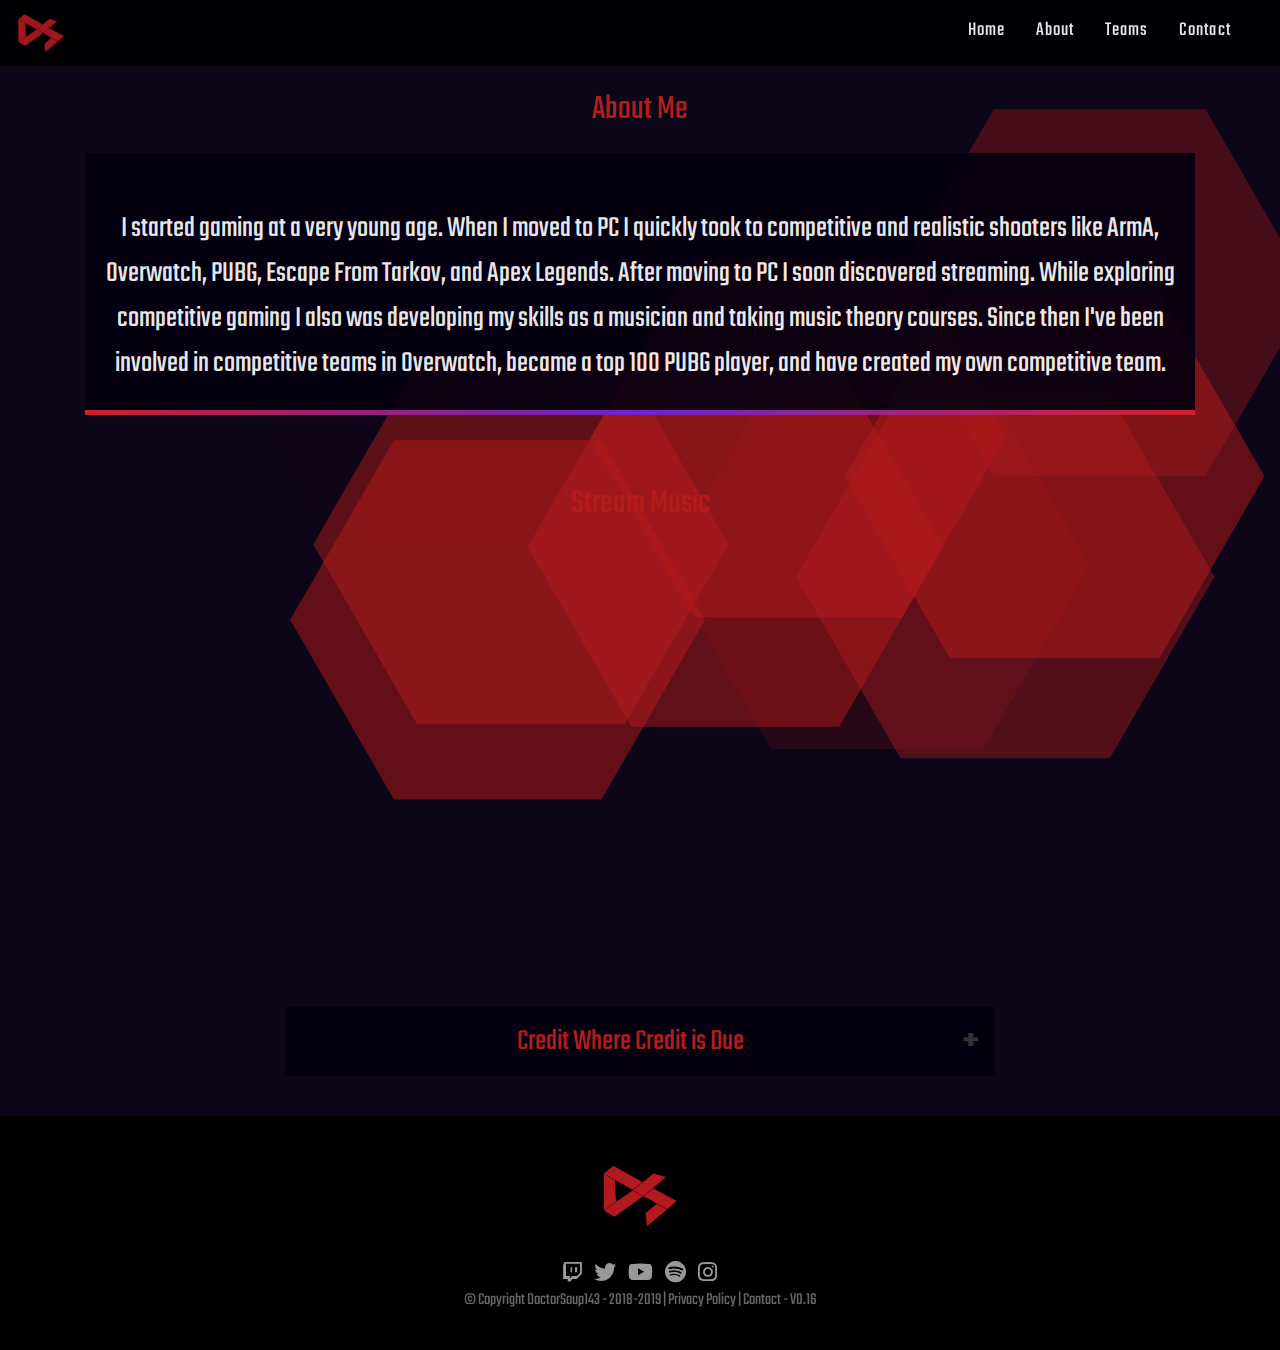
==== About/index.html @ f05bc7c5 "Uploaded Website" ====
<!DOCTYPE html>
<html lang="en">

<head>
    <!-- Boostrap -->
    <meta charset="utf-8">
    <meta name="viewport" content="width=device-width, initial-scale=1">
    <link rel="stylesheet" href="https://maxcdn.bootstrapcdn.com/bootstrap/4.1.3/css/bootstrap.min.css">
    <script src="https://ajax.googleapis.com/ajax/libs/jquery/3.3.1/jquery.min.js"></script>
    <script src="https://cdnjs.cloudflare.com/ajax/libs/popper.js/1.14.3/umd/popper.min.js"></script>
    <script src="https://maxcdn.bootstrapcdn.com/bootstrap/4.1.3/js/bootstrap.min.js"></script>
    <!-- Page Properties -->
    <title>About | DoctorSoup143</title>
    <meta name="description" content="About DoctorSoup143">
    <meta name="author" content="DoctorSoup143">
    <meta property="og:image" content="media/logo.png" />
    <link rel="icon" href="media/logo.ico" type="image/x-icon" />
    <link rel="shortcut icon" href="media/logo.ico" type="image/x-icon" />
    <!-- Remove Browser Cache -->
    <meta http-equiv="Cache-Control" content="no-cache, no-store, must-revalidate" />
    <meta http-equiv="Pragma" content="no-cache" />
    <meta http-equiv="Expires" content="0" />
    <!-- CSS Links -->
    <link href="https://fonts.googleapis.com/css?family=Teko:300" rel="stylesheet">
    <link rel="stylesheet" href="fonts/fontawesome-free-5.0.13-css/fontawesome-all.min.css">
    <link rel="stylesheet" href="css/styles.css">
    <!-- JS Links -->
    <script src="js/jquery-3.3.1.min.js"></script>
    <!-- Push Notifications -->
    <script src="https://cdn.onesignal.com/sdks/OneSignalSDK.js" async=""></script>
    <script>
        var OneSignal = window.OneSignal || [];
        OneSignal.push(function() {
            OneSignal.init({
                appId: "a091703d-4b12-434c-aa24-934282860804",
            });
        });
    </script>
</head>

<body>
    <!-- Nav Bar -->
    <div class="navbar">
        <nav>
            <a href=""><img src="media/logo.png" width="50" height="50"></a>
            <ul>
                <li>
                    <a href="https://DoctorSoup143.tv/" class="hover_link">Home</a>
                </li>
                <li>
                    <a href="https://DoctorSoup143.tv/About" class="hover_link">About</a>
                </li>
                <li>
                    <a href="https://DoctorSoup143.tv/Teams" class="hover_link">Teams</a>
                </li>
                <li>
                    <a href="https://DoctorSoup143.tv/Contact" class="hover_link">Contact</a>
                </li>
            </ul>
        </nav>
    </div>
    <br/>
    <br/>
    <br/>
    <br/>

    <!-- About Me -->
    <div class="container">
        <p class="title" align="center">About Me</p>
        <div class="row">
            <div class="col-12">
                <div class="text-div" align="center">
                    <p class="text" style="font-size: 30px; text-align:center; color:#ffffff; padding: 8px;">
                        <br/> I started gaming at a very young age. When I moved to PC I quickly took to competitive and realistic shooters like ArmA, Overwatch, PUBG, Escape From Tarkov, and Apex Legends. After moving to PC I soon discovered streaming. While exploring competitive gaming I also was developing my skills as a musician and taking music theory courses. Since then I've been involved in competitive teams in Overwatch, became a top 100 PUBG player, and have created my own competitive team.
                        <br/>
                    </p>
                    <span class="line-border"></span>
                </div>
            </div>
        </div>
    </div>
    <br>
    <br>
    <br>

    <!-- Spotify Playlists -->
    <p class="title" align="center">Stream Music</p>
	<div class="row justify-content-md-center">
        <div id="music" class="col-0" align="center">
			<iframe src="https://open.spotify.com/embed/user/qpxp7w8922gn0gd25b6xwv2v7/playlist/0NQQQZYXvTYeTsxu4oWZXD" width="300" height="380" frameborder="0" allowtransparency="true" allow="encrypted-media"></iframe>
		</div>
		<div id="music" class="col-0" align="center">
			<iframe src="https://open.spotify.com/embed/user/qpxp7w8922gn0gd25b6xwv2v7/playlist/1UoAtbOCSKMJrPTlLQU1t5" width="300" height="380" frameborder="0" allowtransparency="true" allow="encrypted-media"></iframe>
		</div>
		<div id="music" class="col-0" align="center">
			<iframe src="https://open.spotify.com/embed/user/qpxp7w8922gn0gd25b6xwv2v7/playlist/5696X0PjPAETaUDnQ1GCJa" width="300" height="380" frameborder="0" allowtransparency="true" allow="encrypted-media"></iframe>
		</div>
	</div>
    <br/>
    <br/>
    <br/>
	
	
	
	
	
	
	
	

    <!-- Credit Tab -->
    <div class="container">
        <div class="col-8 offset-2">
            <div class="collapsible-div">
                <button class="collapsible">Credit Where Credit is Due</button>
                <div class="content">
                    <p>
                        <br/><u><span style="font-size: 30px;">Website Design</span></u>
                        <br/>DoctorSoup143
                        <br/>
                        <br/><u><span style="font-size: 30px;">Stream Art & Animations</span></u>
                        <br/><a href="https://Twitch.tv/Mind1" style="color: #b71c1c; font-size: 25px;" target="_blank">Mind1</a>
                        <br/>
                        <!--    <br/><u><span style="font-size: 30px;">Sponsors</span></u>
                        <br/> -->
                    </p>
                    <span class="line-border-nav"></span>
                </div>
            </div>

            <script>
                var coll = document.getElementsByClassName("collapsible");
                var i;

                for (i = 0; i < coll.length; i++) {
                    coll[i].addEventListener("click", function() {
                        this.classList.toggle("active");
                        var content = this.nextElementSibling;
                        if (content.style.maxHeight) {
                            content.style.maxHeight = null;
                        } else {
                            content.style.maxHeight = content.scrollHeight + "px";
                        }
                    });
                }
            </script>
        </div>

        <!-- JS Partiicles -->
        <div id="particles-js"></div>
        <script type="text/javascript" src="js/particles.js"></script>
        <script type="text/javascript" src="js/app.js"></script>
    </div>
</body>

<footer>
    <!-- Footer -->
    <div class="containner-fluid">
        <div class="footer-inner">
            <img src="media/logo.png" width="80" height="80"></img>
            <div class="social">
                <a href="https://Twitch.tv/DoctorSoup143_" class="fab fa-twitch" target="_blank"></a>
                <a href="https://twitter.com/DoctorSoup143" class="fab fa-twitter" target="_blank"></a>
                <a href="https://www.youtube.com/channel/UC2LgikNXNwuHifq7XpQD4vA?" class="fab fa-youtube" target="_blank"></a>
                <a href="https://open.spotify.com/user/qpxp7w8922gn0gd25b6xwv2v7?si=VC5li0fGS8asgzrOJ2JBGg" class="fab fa-spotify" target="_blank"></a>
                <a href="https://www.instagram.com/DoctorSoup143/" class="fab fa-instagram" target="_blank"></a>
            </div>
            <div class="legal">
                <p>© Copyright DoctorSoup143 - 2018-2019 | <a href="http://DoctorSoup143.tv/Privacy">Privacy Policy</a> | <a href="http://DoctorSoup143.tv/Contact">Contact</a> - V0.16</p>
            </div>
        </div>
    </div>
</footer>

</html>
---- About/css/styles.css ----
body
{
	background-color:#0c0618; 
	margin: 0px; 
	font-size: 14px;  
	height: 100%; 
	color: #FFFFFF; 
	font-family: 'Teko', sans-serif;
	overflow-x: hidden;
	
}


#particles-js
{
	position: fixed;
	z-index: -100;
	top: 0;
	bottom: 0;
	left: 0;
	right: 0;
}


/*/////////////////
	Line Border
/////////////////*/


.line-border {
    background-color: #dd252e!important;
    display: block;
    background-image: linear-gradient(to right, #dd252e, #6d26dd, #dd252e);
    width: 100%;
    height: 5px;
}






/*//////////////////////
   	Navigation Bar 
//////////////////////*/

/*
.logo {
  list-style-type: none;
  margin: 0;
  padding: 0;
  overflow: hidden;
  position: fixed;
  top: 0;
  width: 100%;
  padding-top: 10px;
  display: flex;
  flex-direction: row;
  justify-content: flex-start;
}
*/


.navbar {
  position: fixed;
  width: 100%;
  top: 0;
  left: 0;
  text-align: center;
  color: #ffffff;
  font-family: 'Teko', sans-serif;
  transition: 0.3s;
  z-index: 1;
  background-color: black;
  opacity: 0.9;
}

ul {
  list-style-type: none;
  margin: 0;
  padding: 0;
  overflow: hidden;
  position: fixed;
  top: 0;
  width: 100%;
  padding-top: 10px;
  display: flex;
  flex-direction: row;
  justify-content: flex-end;
}

li:last-child {
  padding-right: 50px;
}

li a {
  display: block;
  color: #ffffff;
  text-decoration: none;
  font-family: 'Teko', sans-serif;
  font-weight: 400;
  font-size: 20px;
  letter-spacing: 1.2px;
  text-align: center;
  padding: 6px 15px;
  transition: ease-in-out 0.3s;
}

a:hover {
  transition: ease-in-out 0.3s;
  color: #dc262f;
  text-decoration: none;
}

::selection {
  color: #dc262f;
  background: #ffffff;
}

.hover_link {
  color: #ffffff;
}

.hover_link:after {
  border-bottom: 3px solid #dc262f;
  content: "";
  display: block;
  margin: 0em auto 0;
  transition: width 250ms ease-in-out 0s;
  width: 0;
}

.hover_link:hover:after {
  transition: width 100ms ease-in-out 0s;
  width: 100%;
}




/* Font Size Scale */

/*
Extra small devices (portrait phones, less than 544px)
No media query since this is the default in Bootstrap because it is "mobile first"
*/

@media (min-width: 320px)
{
    #topnav a
    {
        font-size: 0.8rem;
    } /*1rem = 16px*/
}

@media (min-width: 375px)
{
    #topnav a
    {
        font-size: 1rem;
    } /*1rem = 16px*/
}

/* Small devices (landscape phones, 425px and up) */
@media (min-width: 425px)
{
    #topnav a
    {
        font-size: 1.2rem;
    } /*1rem = 16px*/
}

/* Medium devices (tablets, 768px and up) The navbar toggle appears at this breakpoint */
@media (min-width: 768px)
{
    #topnav a
    {
        font-size: 1.3rem;
    } /*1rem = 16px*/
}

/* Large devices (desktops, 992px and up) */
@media (min-width: 992px)
{
    #topnav a
    {
        font-size: 1.3rem;
    } /*1rem = 16px*/
}

/* Extra large devices (large desktops, 1200px and up) */
@media (min-width: 1200px)
{
    #topnav a
    {
        font-size: 1.3rem;
    } /*1rem = 16px*/
}





/*////////////////
		Bio
////////////////*/

.title
{
	color: #b71c1c;
	font-size: 35px;
}

.text-div
{
	width:100%;
	height: 100%;
	background-color: #040010;
	opacity: 0.9;
}








/*////////////////
	Drop Down
////////////////*/



.collapsible-div 
{
	width: 100%;
	align: center;
    border: none;
    outline: none;
}


.collapsible {
	font-family: teko;
	align: center;
	text-align: center;
    background-color: #040010;
    color: #b71c1c;
    cursor: pointer;
    width: 100%;
    border-color: #ffffff00;
    border-radius: 0px;
    outline: none;
    font-size: 30px;
	padding: 10px 10px 10px 10px;
}



.active, .collapsible:hover {
    background-color: #090515;
}

.content { 
	text-align: center;
	color: #fff;
	font-size: 25px;	
    max-height: 0;
    overflow: hidden;
    transition: max-height 0.2s ease-out;
    background-color: #040010;
	opacity: 0.9;
}

.collapsible:after {
    content: '\002B';
    color: #333;
    font-weight: bold;
    float: right;
    margin-right: 5px;
}

.active:after {
    content: "\2212";
}



/*/////////////
	Spotify
/////////////*/

#music
{
	padding: 5px;
}







/*/////////////
	Footer
/////////////*/

footer
{
	position:relative; 
	width: 100%; 
	background-color: black; 
	min-height: 180px; 
	margin-top: 40px;
}


footer .footer-inner
{
	position:relative; 
	width: 100%; 
	text-align: center; 
	box-sizing: border-box; 
	padding: 40px 20px 20px 20px; 
	max-width: 1200px; 
	margin: 0px auto;
}


footer .footer-inner a.f-logo
{
	position:relative; 
	display: inline-block; 
	width: 50px; 
	height: 50px; 
	background:url(../images/lupo-logo-footer.png); 
	background-size: cover;
}


footer .footer-inner .social
{
	position:relative; 
	padding: 20px 0px 0 0;

}

footer .footer-inner .social a
{
	color:#999999; 
	display: inline-block; 
	text-decoration: none; 
	font-size: 22px; 
	margin: 5px;
}


footer .footer-inner .social a:hover
{
	color:#FFFFFF
}


footer .footer-inner .legal
{
	position:relative; 
	font-size: 17px; 
	color:#666666
}


footer .footer-inner .legal a
{
	color:#666666;
}
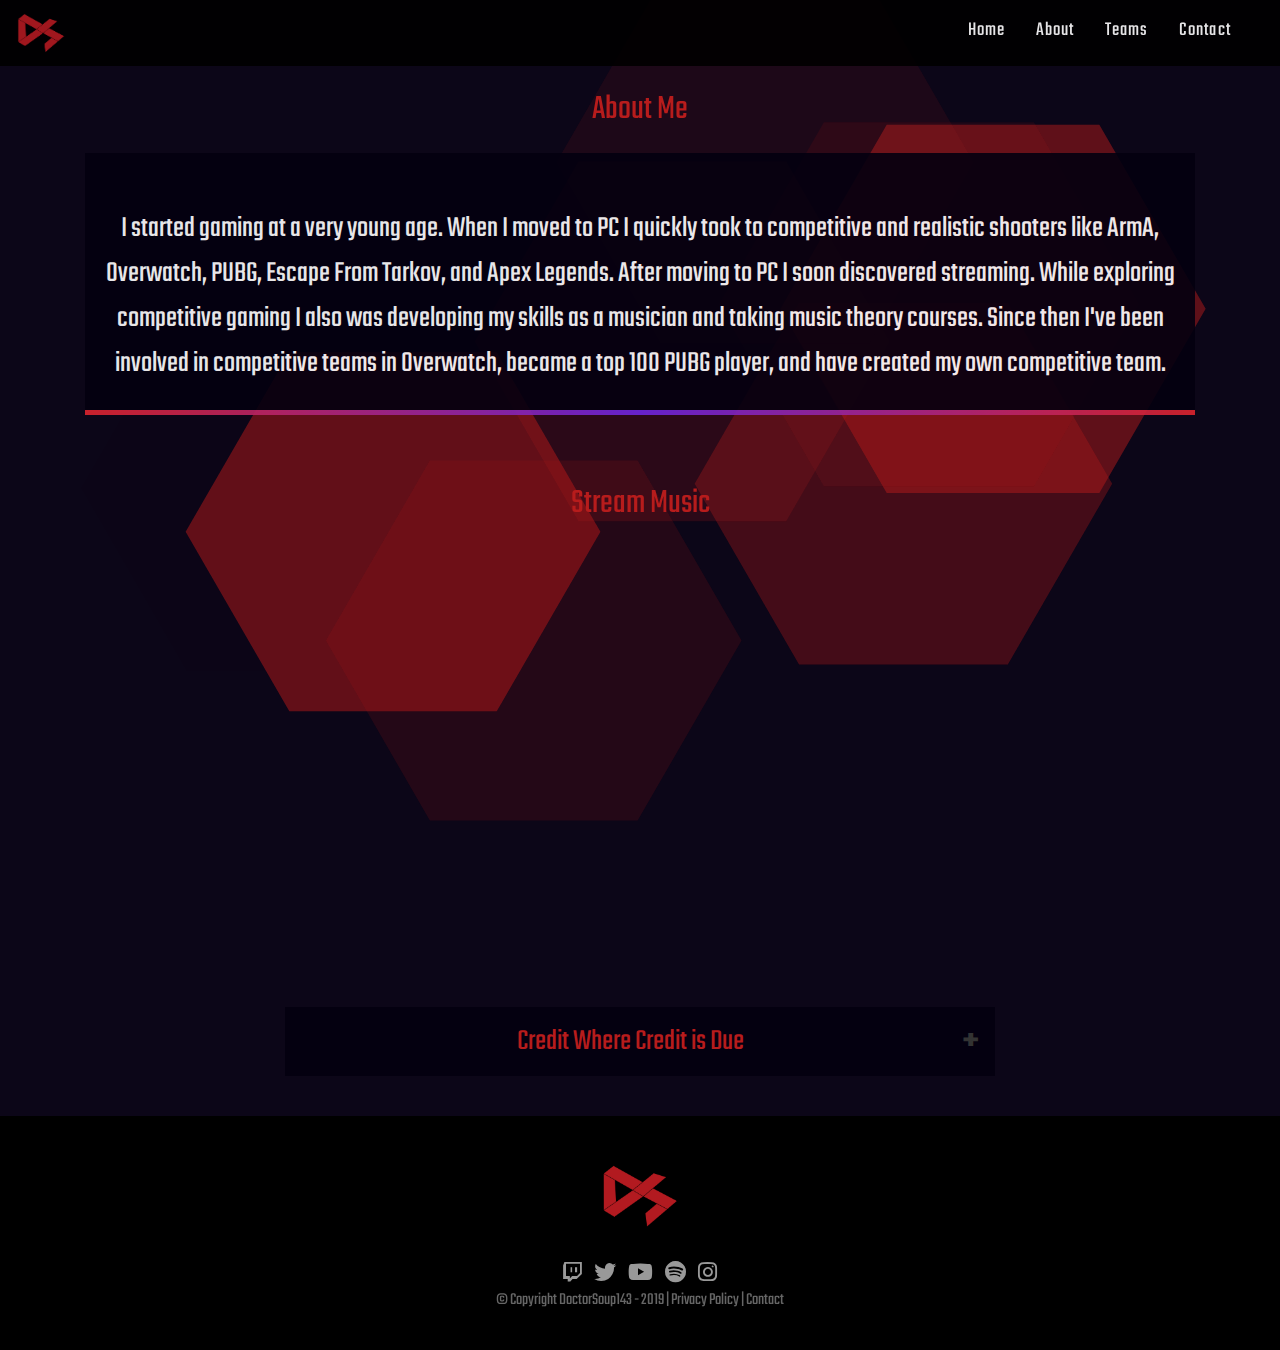
==== commit 7d263721: "Updated Copyright & Removed Version Number" ====
--- a/About/index.html
+++ b/About/index.html
@@ -166,7 +166,7 @@
                 <a href="https://www.instagram.com/DoctorSoup143/" class="fab fa-instagram" target="_blank"></a>
             </div>
             <div class="legal">
-                <p>© Copyright DoctorSoup143 - 2018-2019 | <a href="http://DoctorSoup143.tv/Privacy">Privacy Policy</a> | <a href="http://DoctorSoup143.tv/Contact">Contact</a> - V0.16</p>
+                <p>© Copyright DoctorSoup143 - 2019 | <a href="http://DoctorSoup143.tv/Privacy">Privacy Policy</a> | <a href="http://DoctorSoup143.tv/Contact">Contact</a></p>
             </div>
         </div>
     </div>
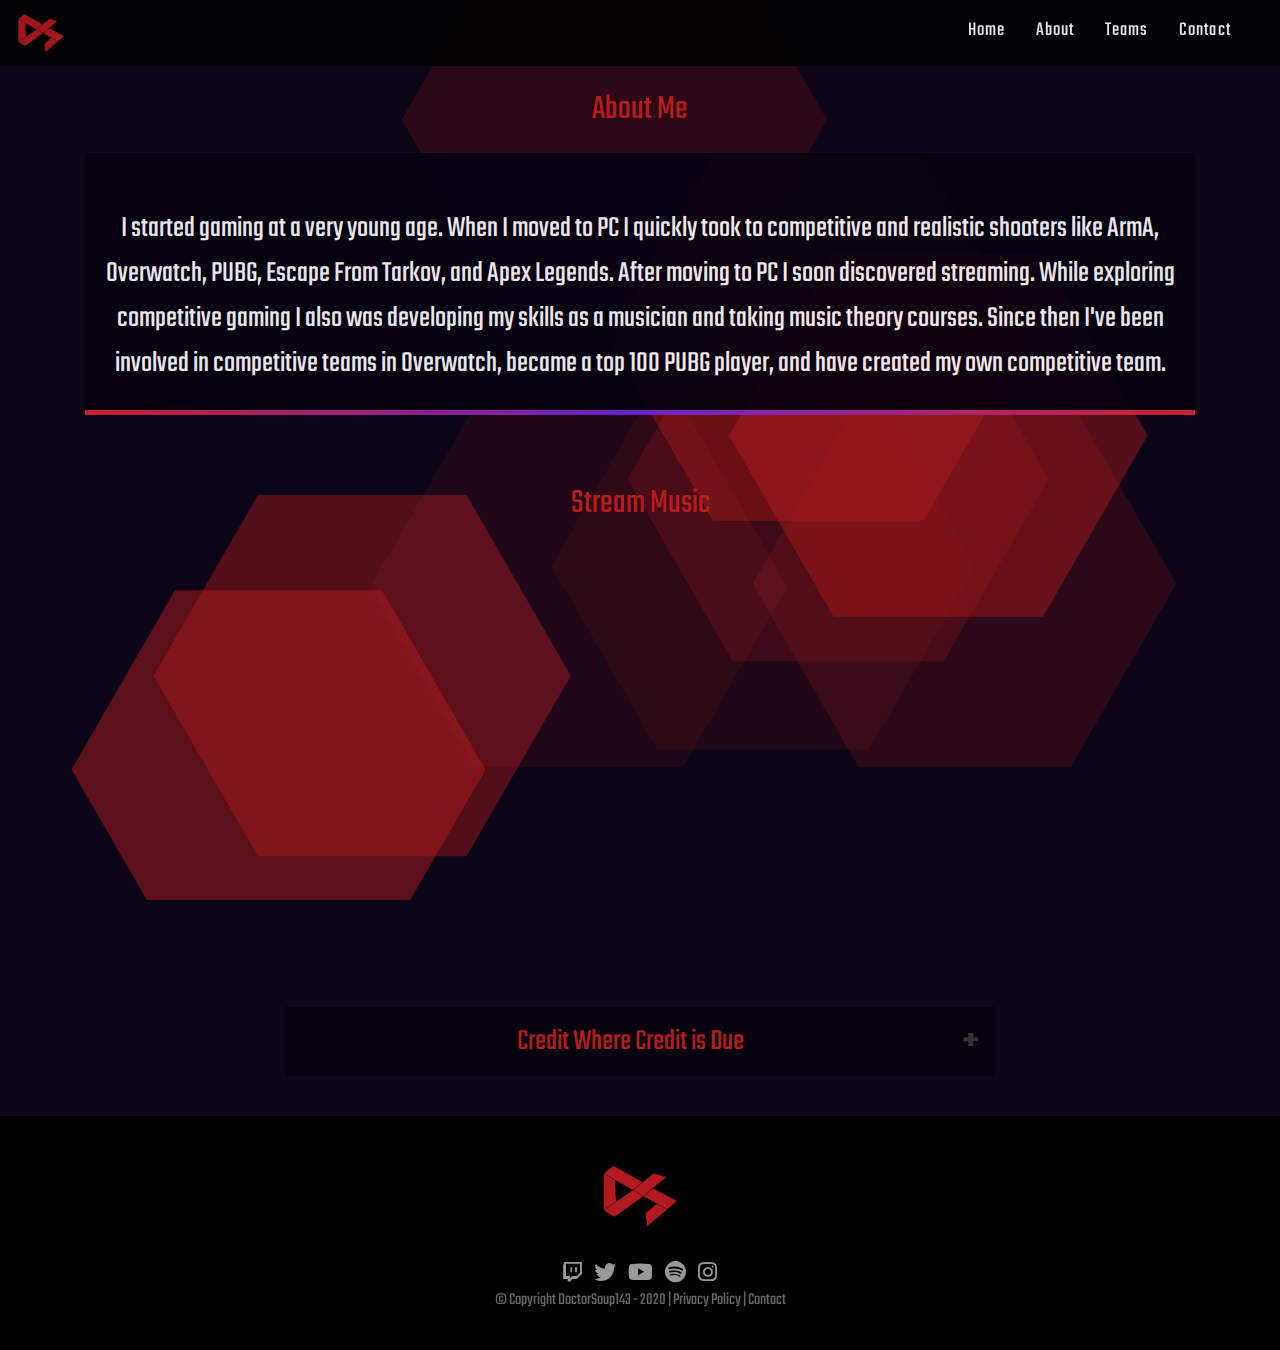
==== commit 22dc4694: "General Updates" ====
--- a/About/index.html
+++ b/About/index.html
@@ -159,14 +159,14 @@
         <div class="footer-inner">
             <img src="media/logo.png" width="80" height="80"></img>
             <div class="social">
-                <a href="https://Twitch.tv/DoctorSoup143_" class="fab fa-twitch" target="_blank"></a>
+                <a href="https://Twitch.tv/DoctorSoup143" class="fab fa-twitch" target="_blank"></a>
                 <a href="https://twitter.com/DoctorSoup143" class="fab fa-twitter" target="_blank"></a>
                 <a href="https://www.youtube.com/channel/UC2LgikNXNwuHifq7XpQD4vA?" class="fab fa-youtube" target="_blank"></a>
                 <a href="https://open.spotify.com/user/qpxp7w8922gn0gd25b6xwv2v7?si=VC5li0fGS8asgzrOJ2JBGg" class="fab fa-spotify" target="_blank"></a>
                 <a href="https://www.instagram.com/DoctorSoup143/" class="fab fa-instagram" target="_blank"></a>
             </div>
             <div class="legal">
-                <p>© Copyright DoctorSoup143 - 2019 | <a href="http://DoctorSoup143.tv/Privacy">Privacy Policy</a> | <a href="http://DoctorSoup143.tv/Contact">Contact</a></p>
+                <p>© Copyright DoctorSoup143 - 2020 | <a href="http://DoctorSoup143.tv/Privacy">Privacy Policy</a> | <a href="http://DoctorSoup143.tv/Contact">Contact</a></p>
             </div>
         </div>
     </div>
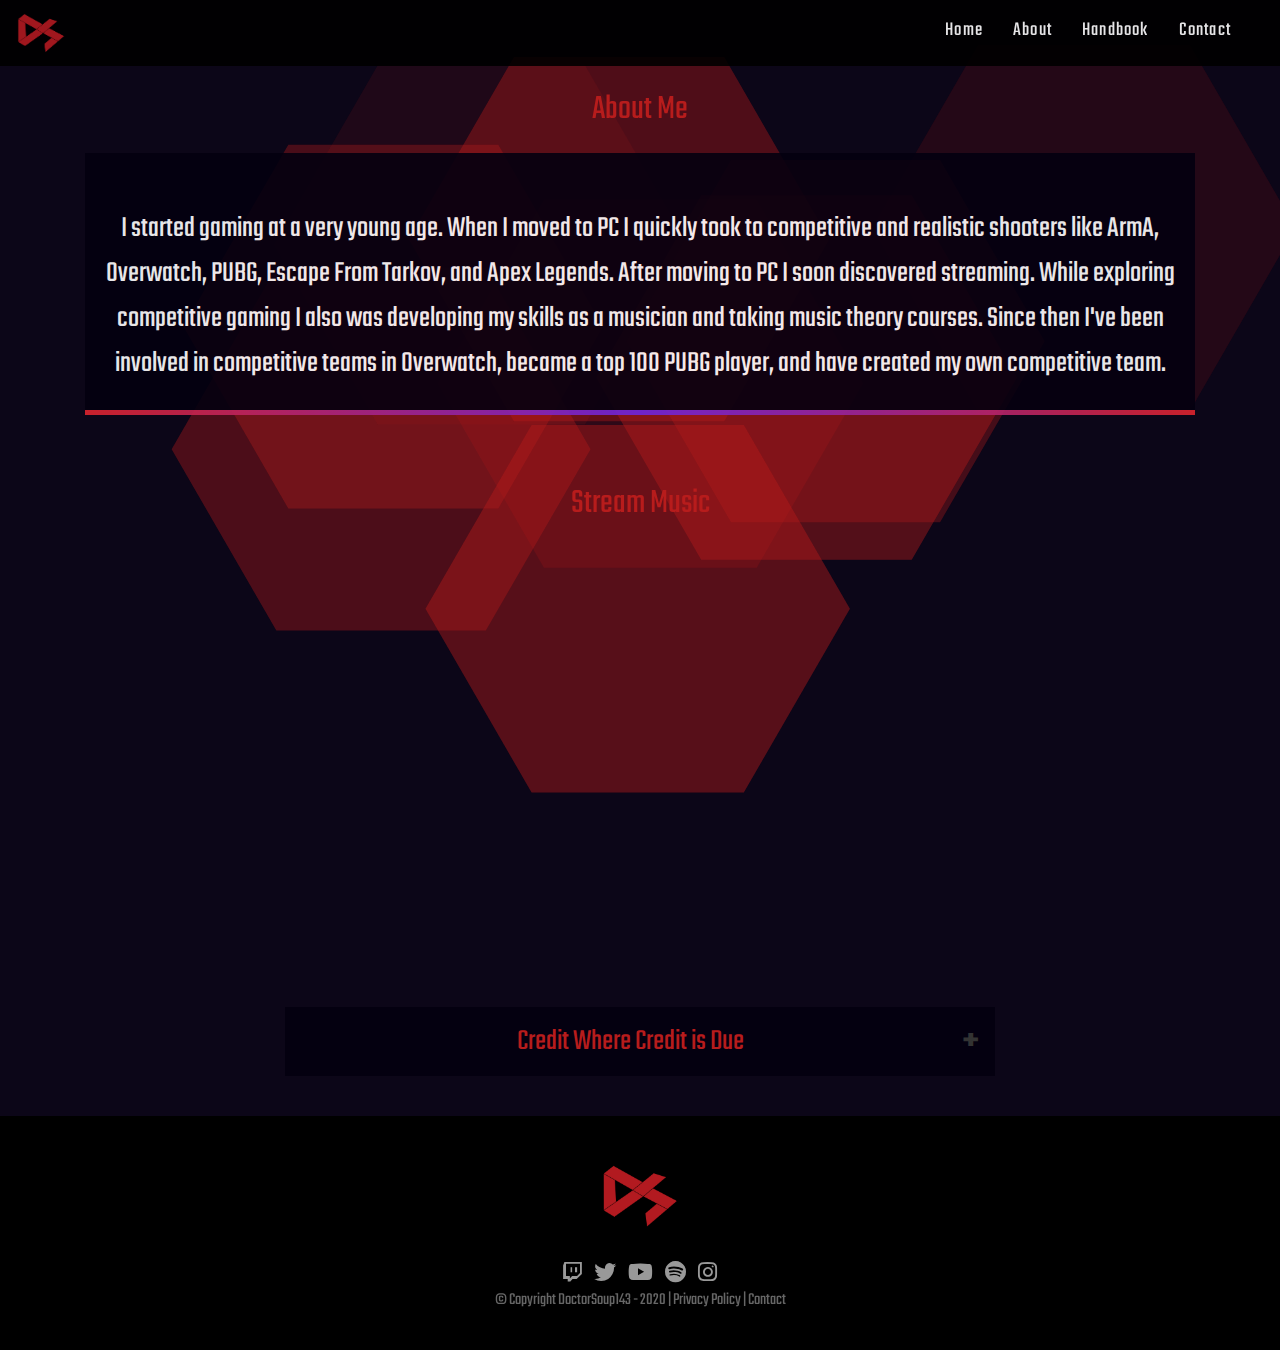
==== commit c93a423d: "Nav Bar Changes" ====
--- a/About/index.html
+++ b/About/index.html
@@ -35,6 +35,7 @@
                 appId: "a091703d-4b12-434c-aa24-934282860804",
             });
         });
+
     </script>
 </head>
 
@@ -51,7 +52,7 @@
                     <a href="https://DoctorSoup143.tv/About" class="hover_link">About</a>
                 </li>
                 <li>
-                    <a href="https://DoctorSoup143.tv/Teams" class="hover_link">Teams</a>
+                    <a href="https://TheTarkovHandbook.DoctorSoup143.tv/" class="hover_link">Handbook</a>
                 </li>
                 <li>
                     <a href="https://DoctorSoup143.tv/Contact" class="hover_link">Contact</a>
@@ -59,10 +60,10 @@
             </ul>
         </nav>
     </div>
-    <br/>
-    <br/>
-    <br/>
-    <br/>
+    <br />
+    <br />
+    <br />
+    <br />
 
     <!-- About Me -->
     <div class="container">
@@ -71,8 +72,8 @@
             <div class="col-12">
                 <div class="text-div" align="center">
                     <p class="text" style="font-size: 30px; text-align:center; color:#ffffff; padding: 8px;">
-                        <br/> I started gaming at a very young age. When I moved to PC I quickly took to competitive and realistic shooters like ArmA, Overwatch, PUBG, Escape From Tarkov, and Apex Legends. After moving to PC I soon discovered streaming. While exploring competitive gaming I also was developing my skills as a musician and taking music theory courses. Since then I've been involved in competitive teams in Overwatch, became a top 100 PUBG player, and have created my own competitive team.
-                        <br/>
+                        <br /> I started gaming at a very young age. When I moved to PC I quickly took to competitive and realistic shooters like ArmA, Overwatch, PUBG, Escape From Tarkov, and Apex Legends. After moving to PC I soon discovered streaming. While exploring competitive gaming I also was developing my skills as a musician and taking music theory courses. Since then I've been involved in competitive teams in Overwatch, became a top 100 PUBG player, and have created my own competitive team.
+                        <br />
                     </p>
                     <span class="line-border"></span>
                 </div>
@@ -85,28 +86,28 @@
 
     <!-- Spotify Playlists -->
     <p class="title" align="center">Stream Music</p>
-	<div class="row justify-content-md-center">
+    <div class="row justify-content-md-center">
         <div id="music" class="col-0" align="center">
-			<iframe src="https://open.spotify.com/embed/user/qpxp7w8922gn0gd25b6xwv2v7/playlist/0NQQQZYXvTYeTsxu4oWZXD" width="300" height="380" frameborder="0" allowtransparency="true" allow="encrypted-media"></iframe>
-		</div>
-		<div id="music" class="col-0" align="center">
-			<iframe src="https://open.spotify.com/embed/user/qpxp7w8922gn0gd25b6xwv2v7/playlist/1UoAtbOCSKMJrPTlLQU1t5" width="300" height="380" frameborder="0" allowtransparency="true" allow="encrypted-media"></iframe>
-		</div>
-		<div id="music" class="col-0" align="center">
-			<iframe src="https://open.spotify.com/embed/user/qpxp7w8922gn0gd25b6xwv2v7/playlist/5696X0PjPAETaUDnQ1GCJa" width="300" height="380" frameborder="0" allowtransparency="true" allow="encrypted-media"></iframe>
-		</div>
-	</div>
-    <br/>
-    <br/>
-    <br/>
-	
-	
-	
-	
-	
-	
-	
-	
+            <iframe src="https://open.spotify.com/embed/user/qpxp7w8922gn0gd25b6xwv2v7/playlist/0NQQQZYXvTYeTsxu4oWZXD" width="300" height="380" frameborder="0" allowtransparency="true" allow="encrypted-media"></iframe>
+        </div>
+        <div id="music" class="col-0" align="center">
+            <iframe src="https://open.spotify.com/embed/user/qpxp7w8922gn0gd25b6xwv2v7/playlist/1UoAtbOCSKMJrPTlLQU1t5" width="300" height="380" frameborder="0" allowtransparency="true" allow="encrypted-media"></iframe>
+        </div>
+        <div id="music" class="col-0" align="center">
+            <iframe src="https://open.spotify.com/embed/user/qpxp7w8922gn0gd25b6xwv2v7/playlist/5696X0PjPAETaUDnQ1GCJa" width="300" height="380" frameborder="0" allowtransparency="true" allow="encrypted-media"></iframe>
+        </div>
+    </div>
+    <br />
+    <br />
+    <br />
+
+
+
+
+
+
+
+
 
     <!-- Credit Tab -->
     <div class="container">
@@ -115,12 +116,12 @@
                 <button class="collapsible">Credit Where Credit is Due</button>
                 <div class="content">
                     <p>
-                        <br/><u><span style="font-size: 30px;">Website Design</span></u>
-                        <br/>DoctorSoup143
-                        <br/>
-                        <br/><u><span style="font-size: 30px;">Stream Art & Animations</span></u>
-                        <br/><a href="https://Twitch.tv/Mind1" style="color: #b71c1c; font-size: 25px;" target="_blank">Mind1</a>
-                        <br/>
+                        <br /><u><span style="font-size: 30px;">Website Design</span></u>
+                        <br />DoctorSoup143
+                        <br />
+                        <br /><u><span style="font-size: 30px;">Stream Art & Animations</span></u>
+                        <br /><a href="https://Twitch.tv/Mind1" style="color: #b71c1c; font-size: 25px;" target="_blank">Mind1</a>
+                        <br />
                         <!--    <br/><u><span style="font-size: 30px;">Sponsors</span></u>
                         <br/> -->
                     </p>
@@ -143,6 +144,7 @@
                         }
                     });
                 }
+
             </script>
         </div>
 
@@ -172,4 +174,4 @@
     </div>
 </footer>
 
-</html>+</html>
